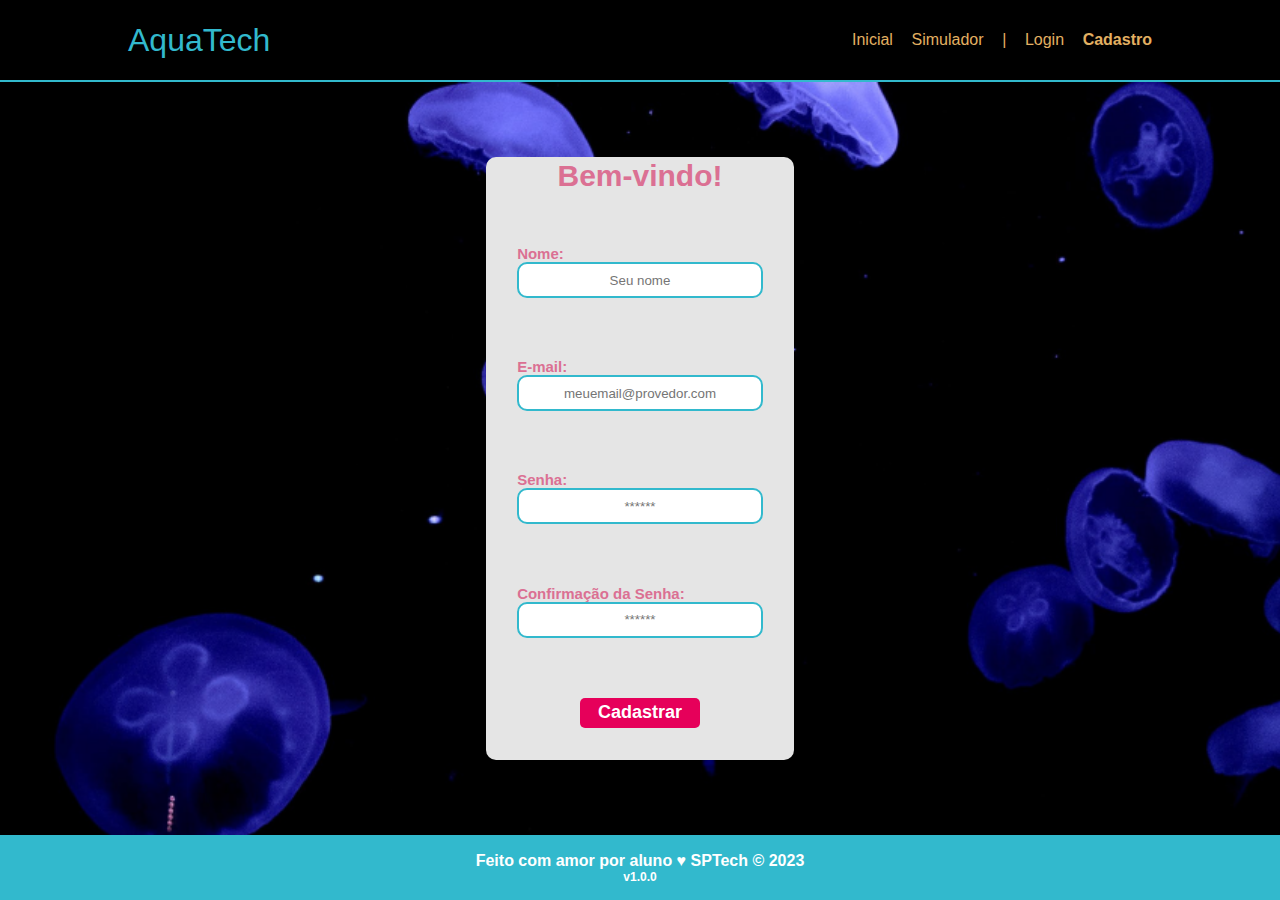
==== web-data-viz/site/public/cadastro.html @ 273b3b71 "tela dash working!" ====
<!DOCTYPE html>
<html lang="pt-br">

<head>
    <meta charset="UTF-8">
    <meta http-equiv="X-UA-Compatible" content="IE=edge">
    <meta name="viewport" content="width=device-width, initial-scale=1.0">

    <title>AquaTech | Cadastro</title>


    <script src="./js/funcoes.js"></script>


    <link rel="icon" href="./assets/icon/favicon2.ico">
    <link rel="stylesheet" href="./css/estilo.css">
    <link rel="preconnect" href="https://fonts.gstatic.com">
    <link
        href="https://fonts.googleapis.com/css2?family=Exo+2:ital,wght@0,100;0,200;0,300;0,400;0,500;0,600;0,700;0,800;0,900;1,100;1,200;1,300;1,400;1,500;1,600;1,700;1,800;1,900&display=swap"
        rel="stylesheet">
</head>

<body>

    <!--header inicio-->
    <div class="header">
        <div class="container">
            <h1 class="titulo">AquaTech</h1>
            <ul class="navbar">
                <li>
                    <a href="index.html">Inicial</a>
                </li>
                <li>
                    <a href="simulador.html">Simulador</a>
                </li>
                <li>|</li>
                <li>
                    <a href="login.html">Login</a>
                </li>
                <li class="agora">
                    <a href="#">Cadastro</a>
                </li>
            </ul>
        </div>
    </div>
    <!--header fim-->


    <div class="login">
        <div class="alerta_erro">
            <div class="card_erro" id="cardErro">
                <span id="mensagem_erro"></span>
            </div>
        </div>
        <div class="container">
            <div class="card card-cadastro">
                <h2>Bem-vindo!</h2>
                <div class="formulario">

                    <!--
                         Para inserir mais um campo, copie uma das inputs abaixo.
                         Assim que inserir vá para o script abaixo.
                     -->

                    <div class="campo">
                        <span>Nome:</span>
                        <input id="nome_input" type="text" placeholder="Seu nome">
                    </div>
                    <div class="campo">
                        <span>E-mail:</span>
                        <input id="email_input" type="text" placeholder="meuemail@provedor.com">
                    </div>
                    <div class="campo">
                        <span>Senha:</span>
                        <input id="senha_input" type="password" placeholder="******">
                    </div>
                    <div class="campo">
                        <span>Confirmação da Senha:</span>
                        <input id="confirmacao_senha_input" type="password" placeholder="******">
                    </div>
                    <button class="botao" onclick="cadastrar()">Cadastrar</button>

                </div>
                <div id="div_aguardar" class="loading-div">
                    <img src="./assets/circle-loading.gif" id="loading-gif">
                </div>

                <div id="div_erros_login"></div>
            </div>
        </div>
    </div>

    <!--footer inicio-->
    <div class="footer">
        <div class="container">
            <h4>Feito com amor por aluno &hearts; SPTech &copy; 2023</h4>
            <span class="version">v1.0.0</span>
        </div>
    </div>
    <!--footer fim-->


</body>

</html>

<script>
    function cadastrar() {
        aguardar();

        //Recupere o valor da nova input pelo nome do id
        // Agora vá para o método fetch logo abaixo
        var nomeVar = nome_input.value;
        var emailVar = email_input.value;
        var senhaVar = senha_input.value;
        var confirmacaoSenhaVar = confirmacao_senha_input.value;

        if (nomeVar == "" || emailVar == "" || senhaVar == "" || confirmacaoSenhaVar == "") {
            cardErro.style.display = "block"
            mensagem_erro.innerHTML = "(Mensagem de erro para todos os campos em branco)";

            finalizarAguardar();
            return false;
        }
        else {
            setInterval(sumirMensagem, 5000)
        }

        // Enviando o valor da nova input
        fetch("/usuarios/cadastrar", {
            method: "POST",
            headers: {
                "Content-Type": "application/json"
            },
            body: JSON.stringify({
                // crie um atributo que recebe o valor recuperado aqui
                // Agora vá para o arquivo routes/usuario.js
                nomeServer: nomeVar,
                emailServer: emailVar,
                senhaServer: senhaVar
            })
        }).then(function (resposta) {

            console.log("resposta: ", resposta);

            if (resposta.ok) {
                cardErro.style.display = "block";

                mensagem_erro.innerHTML = "Cadastro realizado com sucesso! Redirecionando para tela de Login...";

                setTimeout(() => {
                    window.location = "login.html";
                }, "2000")

                limparFormulario();
                finalizarAguardar();
            } else {
                throw ("Houve um erro ao tentar realizar o cadastro!");
            }
        }).catch(function (resposta) {
            console.log(`#ERRO: ${resposta}`);
            finalizarAguardar();
        });

        return false;
    }

    function sumirMensagem() {
        cardErro.style.display = "none"
    }

</script>
---- web-data-viz/site/public/css/estilo.css ----
body {
  margin: 0;
  padding: 0;
  font-family: 'Barlow', 'Segoe UI', 'Segoe UI', Tahoma, Geneva, Verdana, sans-serif;
  background-color: black;
}

:root {
  --tamanho-header: 80px;
  --tamanho-banner: calc(100vh - var(--tamanho-header) - var(--tamanho-footer) - 2px);
  --tamanho-simulador: calc(100vh - var(--tamanho-header) - var(--tamanho-footer) - 2px);
  --tamanho-login: calc(100vh - var(--tamanho-header) - var(--tamanho-footer) - 2px);
  --tamanho-footer: 65px;
}

.container {
  display: flex;
  width: 80%;
  margin: auto;
}

.header {
  height: var(--tamanho-header);
  border-bottom: 2px solid #32b9cd;
}

.header .container {
  justify-content: space-between;
  align-items: center;
  height: 100%;
}

.header a {
  text-decoration: none;
  color: #e3b062;
}

.agora {
  font-weight: 800;
}

.navbar {
  width: 300px;
  display: flex;
  align-items: center;
  justify-content: space-between;
  list-style: none;
  color: #e3b062;
}

.titulo {
  color: #32b9cd;
  width: fit-content;
  font-weight: 500;
}

.header h1 {
  margin: 0;
}

.banner {
  height: var(--tamanho-banner);
  background-image: url('../assets/imgs/bg-jelly-fish-para-home.png');
  background-size: cover;
}

.banner .container {
  justify-content: center;
  align-items: center;
  height: 100%;
}

.banner .container p {
  font-size: 36px;
  color: white;
  width: 280px;
}

.banner .container span {
  font-weight: 800;
}

.social {
  background-color: #e5e5e5;
  display: flex;
}

.social .container {
  justify-content: center;
}

.box img {
  width: 170px;
}

.social .container .boxes {
  display: flex;
  justify-content: space-between;
  width: 100%;
}

.box {
  width: 280px;
  height: 450px;
  display: flex;
  flex-direction: column;
  justify-content: center;
  align-items: center;
}

.box p {
  text-align: center;
}

.login {
  height: var(--tamanho-login);
  background-image: url('../assets/imgs/bg-jelly-fish-para-home.png');
  background-size: cover;
}

.login .container {
  justify-content: center;
  align-items: center;
  height: 100%;
}

.card {
  width: 30%;
  background-color: #e5e5e5;
  border-radius: 10px;
  display: flex;
  align-items: center;
  justify-content: space-evenly;
  flex-direction: column;
  color: palevioletred;
  row-gap: 20px;
}

.card-cadastro {
  height: 80%;
}

.card-login {
  height: 60%;
}

.card h2 {
  margin: 0;
  font-size: 30px;
}

.formulario {
  display: flex;
  height: 90%;
  width: 80%;
  justify-content: space-around;
  flex-direction: column;
}

.formulario span {
  font-size: 15px;
  font-weight: 800;
}

.formulario input {
  border: 2px solid #32b9cd;
  height: 30px;
  text-align: center;
  border-radius: 10px;
}

.campo {
  display: flex;
  flex-direction: column;
  justify-content: start;
}

.botao {
  cursor: pointer;
  font-family: "Barlow", sans-serif;
  border: 0;
  border-radius: 5px;
  font-weight: 600;
  font-size: 18px;
  color: #fff;
  background-color: #e6005a;
  width: 120px;
  height: 30px;
  align-self: center;
}

.loading-div {
  width: 50px;
  display: none;
}

.loading-div img {
  height: 50px;
  width: 50px;
}

#div_erros_login {
  display: none
}

.alerta_erro{
  display: flex;
  justify-content: flex-end;
}

.card_erro {
  display: none;
  background-color: #fff;
  color: black;
  width: 230px;
  position: fixed;
  border-radius: 4px;
  border: #e6005a 3px solid;
  padding: 10px;
  margin-right: 10%;
}

.card_erro #mensagem_erro{
  font-weight: 500;
  font-size: 20px;
}

.footer {
  height: var(--tamanho-footer);
  width: 100%;
  background-color: #32b9cd;
  color: #fff;
}

.footer h4 {
  margin: 0;
}

.footer .container {
  align-items: center;
  justify-content: center;
  flex-direction: column;
  height: 100%;
}

.footer .container .version {
  font-size: 12px;
  font-weight: 800;
}

.simulador {
  color: white;
}

.simulador .container {
  flex-direction: column;
  overflow: scroll; 
  height: var(--tamanho-simulador);
}
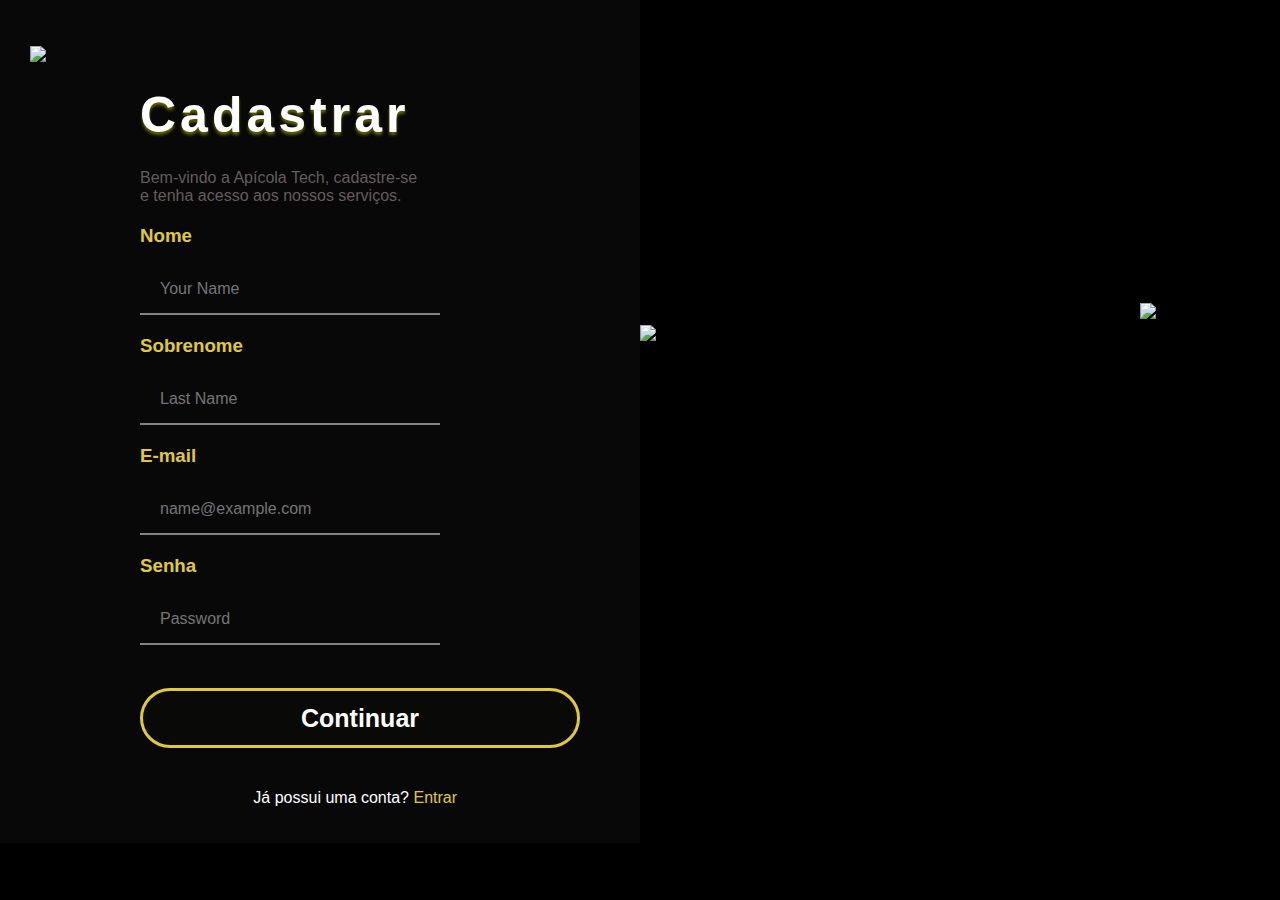
==== commit 0a214c9a: "updash" ====
--- a/web-data-viz/site/public/cadastro.html
+++ b/web-data-viz/site/public/cadastro.html
@@ -1,131 +1,149 @@
 <!DOCTYPE html>
-<html lang="pt-br">
+<html lang="en">
 
 <head>
     <meta charset="UTF-8">
     <meta http-equiv="X-UA-Compatible" content="IE=edge">
     <meta name="viewport" content="width=device-width, initial-scale=1.0">
-
-    <title>AquaTech | Cadastro</title>
-
-
-    <script src="./js/funcoes.js"></script>
-
-
-    <link rel="icon" href="./assets/icon/favicon2.ico">
-    <link rel="stylesheet" href="./css/estilo.css">
-    <link rel="preconnect" href="https://fonts.gstatic.com">
-    <link
-        href="https://fonts.googleapis.com/css2?family=Exo+2:ital,wght@0,100;0,200;0,300;0,400;0,500;0,600;0,700;0,800;0,900;1,100;1,200;1,300;1,400;1,500;1,600;1,700;1,800;1,900&display=swap"
-        rel="stylesheet">
+    <link rel="stylesheet" href="./css/Cadastro.css">
+    <title>Tela de Cadastro </title>
 </head>
 
 <body>
+    <div class="container" onsubmit="return checkForm()">
+        <div id="main">
+            <img src="./assets/src/Imagens Site/seta-esquerda.png">
+            <div>
+                <h1>Cadastrar</h1>
+            </div>
+            <div id="mensagem">
+                <span>
+                    Bem-vindo a Apícola Tech, cadastre-se <br> e tenha acesso aos nossos serviços.
+                </span>
+            </div>
+            <div class="inputs">
+                <h3>Nome</h3><br>
+                <input 
+                placeholder="Your Name" 
+                id="nomeI" 
+                />
+            </div>
 
-    <!--header inicio-->
-    <div class="header">
-        <div class="container">
-            <h1 class="titulo">AquaTech</h1>
-            <ul class="navbar">
-                <li>
-                    <a href="index.html">Inicial</a>
-                </li>
-                <li>
-                    <a href="simulador.html">Simulador</a>
-                </li>
-                <li>|</li>
-                <li>
-                    <a href="login.html">Login</a>
-                </li>
-                <li class="agora">
-                    <a href="#">Cadastro</a>
-                </li>
-            </ul>
+            <div class="inputs">
+                <h3>Sobrenome</h3><br>
+                <input 
+                placeholder="Last Name" 
+                id="sobrenomeI" 
+                />
+            </div>
+
+            <div class="inputs">
+                <h3>E-mail</h3><br>
+                <input placeholder="name@example.com"
+                 id="emailI" 
+                 />
+            </div>
+
+            <div class="inputs">
+                <h3>Senha</h3><br>
+                <input placeholder="Password"
+                 type="password" 
+                 id="senhaI" 
+                 />
+            </div>
+            <br>
+            <button onclick="continuar()">Continuar</button>
+            <div id="cadastro">Já possui uma conta? <a href="Login.html">Entrar</a></div>
         </div>
     </div>
-    <!--header fim-->
+    <div class="container2">
+        <img id="LogoEmp" src="./assets/src/Imagens Site/LogoEmpresa.png">
+        <img id="ImgPag" src="./assets/src/Imagens Site/ImagemTelas.png" width="600px">
+    </div>
+    
+    <div id="cadastro2">
+        <div id="btnVolta">
+            <img onclick="voltaRegistro()" src="./assets/src/Imagens Site/seta-esquerda.png">
+        </div>
+        <div id="cabecalho">
+            <h1>Falta Pouco</h1>
+        </div>
+        <div id="mensagem">
+            <span>
+                Estamos quase terminando seu cadastro. <br>
+            </span>
+        </div>
+        <div class="inputs">
+            <h3>Nome da Empresa</h3><br>
+            <input 
+            placeholder="Nome da Empresa" 
+            id="empresaI" 
+            />
+        </div>
+        <div class="inputs">
+            <h3>CNPJ</h3><br>
+            <input 
+            placeholder="00.000.000/0000-00" 
+            id="cnpjI" 
+            />
+        </div>
+        <div class="inputs">
+            <h3>Telefone</h3><br>
+            <input 
+            placeholder="11999999999" 
+            id="telefoneI" 
+            />
+        </div>
+        <button onclick="cadastrar()">Continuar</button>
+    </div>
+
+</body>
+</html>
+<script>
+      function continuar(){
+          var nome = nomeI.value
+          var sobrenome = sobrenomeI.value
+          var email = emailI.value
+          var senha = senhaI.value
+
+        if(email.indexOf('@') == -1 || email.indexOf('.') == -1){
+            alert (`Insira um email válido`)
+            event.preventDefault()
+        } else if(nome == '' || sobrenome == ''|| senha == ''){
+            alert('Insira valores válidos')
+        } else if(senha.length < 11){
+            alert('Insira uma senha com mais de 8 caracteres')
+        } else {
+            {
+            alert ('Falta pouco!')
+            cadastro2.style.display = 'block'
+        }
+      }
+    }
 
 
-    <div class="login">
-        <div class="alerta_erro">
-            <div class="card_erro" id="cardErro">
-                <span id="mensagem_erro"></span>
-            </div>
-        </div>
-        <div class="container">
-            <div class="card card-cadastro">
-                <h2>Bem-vindo!</h2>
-                <div class="formulario">
-
-                    <!--
-                         Para inserir mais um campo, copie uma das inputs abaixo.
-                         Assim que inserir vá para o script abaixo.
-                     -->
-
-                    <div class="campo">
-                        <span>Nome:</span>
-                        <input id="nome_input" type="text" placeholder="Seu nome">
-                    </div>
-                    <div class="campo">
-                        <span>E-mail:</span>
-                        <input id="email_input" type="text" placeholder="meuemail@provedor.com">
-                    </div>
-                    <div class="campo">
-                        <span>Senha:</span>
-                        <input id="senha_input" type="password" placeholder="******">
-                    </div>
-                    <div class="campo">
-                        <span>Confirmação da Senha:</span>
-                        <input id="confirmacao_senha_input" type="password" placeholder="******">
-                    </div>
-                    <button class="botao" onclick="cadastrar()">Cadastrar</button>
-
-                </div>
-                <div id="div_aguardar" class="loading-div">
-                    <img src="./assets/circle-loading.gif" id="loading-gif">
-                </div>
-
-                <div id="div_erros_login"></div>
-            </div>
-        </div>
-    </div>
-
-    <!--footer inicio-->
-    <div class="footer">
-        <div class="container">
-            <h4>Feito com amor por aluno &hearts; SPTech &copy; 2023</h4>
-            <span class="version">v1.0.0</span>
-        </div>
-    </div>
-    <!--footer fim-->
-
-
-</body>
-
-</html>
-
-<script>
-    function cadastrar() {
-        aguardar();
+      function cadastrar() {
 
         //Recupere o valor da nova input pelo nome do id
         // Agora vá para o método fetch logo abaixo
-        var nomeVar = nome_input.value;
-        var emailVar = email_input.value;
-        var senhaVar = senha_input.value;
-        var confirmacaoSenhaVar = confirmacao_senha_input.value;
+        var nomeVar = nomeI.value;
+        var sobrenomeVar = sobrenomeI.value;
+        var emailVar = emailI.value;
+        var senhaVar = senhaI.value;
+        var empresaVar = empresaI.value;
+        var cnpjVar = cnpjI.value;
+        var telefoneVar = telefoneI.value;
+        console.log(nomeVar, sobrenomeVar, emailVar, senhaVar, empresaVar, cnpjVar, telefoneVar)
 
-        if (nomeVar == "" || emailVar == "" || senhaVar == "" || confirmacaoSenhaVar == "") {
-            cardErro.style.display = "block"
-            mensagem_erro.innerHTML = "(Mensagem de erro para todos os campos em branco)";
-
+        if (empresaI.value == "" || cnpjI.value == "" || telefoneI.value == "" || nomeI.value == "" || sobrenomeI.value == "" || emailI.value == "" || senhaI.value == "") {
+            alert("Preencha todos os campos!");
             finalizarAguardar();
             return false;
         }
-        else {
+/*         else {
             setInterval(sumirMensagem, 5000)
         }
-
+ */
         // Enviando o valor da nova input
         fetch("/usuarios/cadastrar", {
             method: "POST",
@@ -136,37 +154,44 @@
                 // crie um atributo que recebe o valor recuperado aqui
                 // Agora vá para o arquivo routes/usuario.js
                 nomeServer: nomeVar,
+                sobrenomeServer: sobrenomeVar,
+                empresaServer: empresaVar,
                 emailServer: emailVar,
-                senhaServer: senhaVar
+                senhaServer: senhaVar,
+                cnpjServer: cnpjVar,
+                telefoneServer: telefoneVar
             })
         }).then(function (resposta) {
 
             console.log("resposta: ", resposta);
 
             if (resposta.ok) {
-                cardErro.style.display = "block";
 
-                mensagem_erro.innerHTML = "Cadastro realizado com sucesso! Redirecionando para tela de Login...";
+                /* mensagem_erro.innerHTML = "Cadastro realizado com sucesso! Redirecionando para tela de Login..."; */
 
                 setTimeout(() => {
-                    window.location = "login.html";
+                    window.location = "./login.html";
                 }, "2000")
 
                 limparFormulario();
-                finalizarAguardar();
+                /* finalizarAguardar(); */
             } else {
                 throw ("Houve um erro ao tentar realizar o cadastro!");
             }
         }).catch(function (resposta) {
             console.log(`#ERRO: ${resposta}`);
-            finalizarAguardar();
+           /*  finalizarAguardar(); */
         });
 
         return false;
     }
 
+
+          
+
     function sumirMensagem() {
         cardErro.style.display = "none"
     }
 
+       
 </script>--- a/web-data-viz/site/public/css/Cadastro.css
+++ b/web-data-viz/site/public/css/Cadastro.css
@@ -0,0 +1,141 @@
+* {
+    box-sizing: border-box;
+    margin: 0;
+    padding: 0;
+    font-family: 'Zen Kaku Gothic New', sans-serif;
+}
+
+body {
+    background-color: black;
+    display: flex;
+    overflow-x: hidden;
+
+}
+
+.container {
+    background-color: rgba(255, 255, 255, 0.03);
+    width: 50%;
+    margin: 0 0 auto 0px;
+    display: flex;
+
+}
+
+h1 {
+    font-size: 50px;
+    color: white;
+    text-shadow: 0px 3px 3px rgba(186, 189, 3, 0.5);
+    margin: 20px 70px 25px 140px;
+    letter-spacing: 3pt;
+}
+
+#mensagem {
+    color: rgb(102, 92, 92);
+    margin: 0 0 0 140px;
+}
+
+.inputs {
+    color: #E0CA3C;
+    margin: 20px 0 20px 140px;
+}
+
+input {
+    background: none;
+    border: none;
+    border-bottom: 2px solid rgba(255, 255, 255, 0.5);
+    border-radius: 0px;
+    font-size: 16px;
+    width: 300px;
+    height: 50px;
+    padding: 0 0 0 20px;
+    color: white;
+    transition: 0.5s;
+}
+
+input:hover {
+    transition: 0.5s;
+    border-radius: 0px;
+    border-bottom: 1px solid rgba(255, 255, 255, 1);
+    box-shadow: 0px 10px 19px -19px #FFFFFF;
+
+}
+
+input:focus {
+    outline: none;
+    box-shadow: 0px 10px 19px -19px #FFFFFF;
+    border-radius: 0px;
+    border-bottom: 1px solid rgba(255, 255, 255, 1);
+}
+
+button{
+    border: solid #E0CA3C;
+    background-color: rgba(255, 255, 0, 0.007);
+    color: white;
+    padding: 12px 30px;
+    border-radius: 99px;
+    font-weight: bold;
+    font-size: 15px;
+    cursor: pointer;
+    margin: 5px 0px 5px 140px;
+    width: 440px;
+    height: 60px;
+    font-size: 25px;
+}
+button:hover{
+    color: #E0CA3C;
+    transition: .3s;
+} 
+
+#cadastro {
+    color: white;
+    text-align: center;
+    line-height: 80px;
+    width: 88%;
+    margin: 5px 0px 5px 100px;
+
+}
+
+#cadastro a {
+    text-decoration: none;
+    color: #E0CA3C;
+}
+
+img {
+    margin-top: 46px;
+    margin-left: 30px;
+}
+
+.container2 {
+    width: 50%;
+    margin: auto;
+    display: flex;
+    flex-direction: column;
+}
+
+.container2 :nth-child(1) {
+    width: 170px;
+    margin: 0px 0px 6px 500px;
+}
+
+.container2 :nth-child(2) {
+    width: 500px;
+    margin: 0px 0px 200px 0px;
+}
+
+#main {
+    margin: 0;
+
+}
+
+#cadastro2 {
+    display: none;
+    position: absolute;
+    top: 0;
+    left: 0;
+    height: 130vh;
+    width: 49.5vw;
+    background-color: rgba(10, 10, 10, 1);
+}
+
+#btnVolta {
+    cursor: pointer;
+}